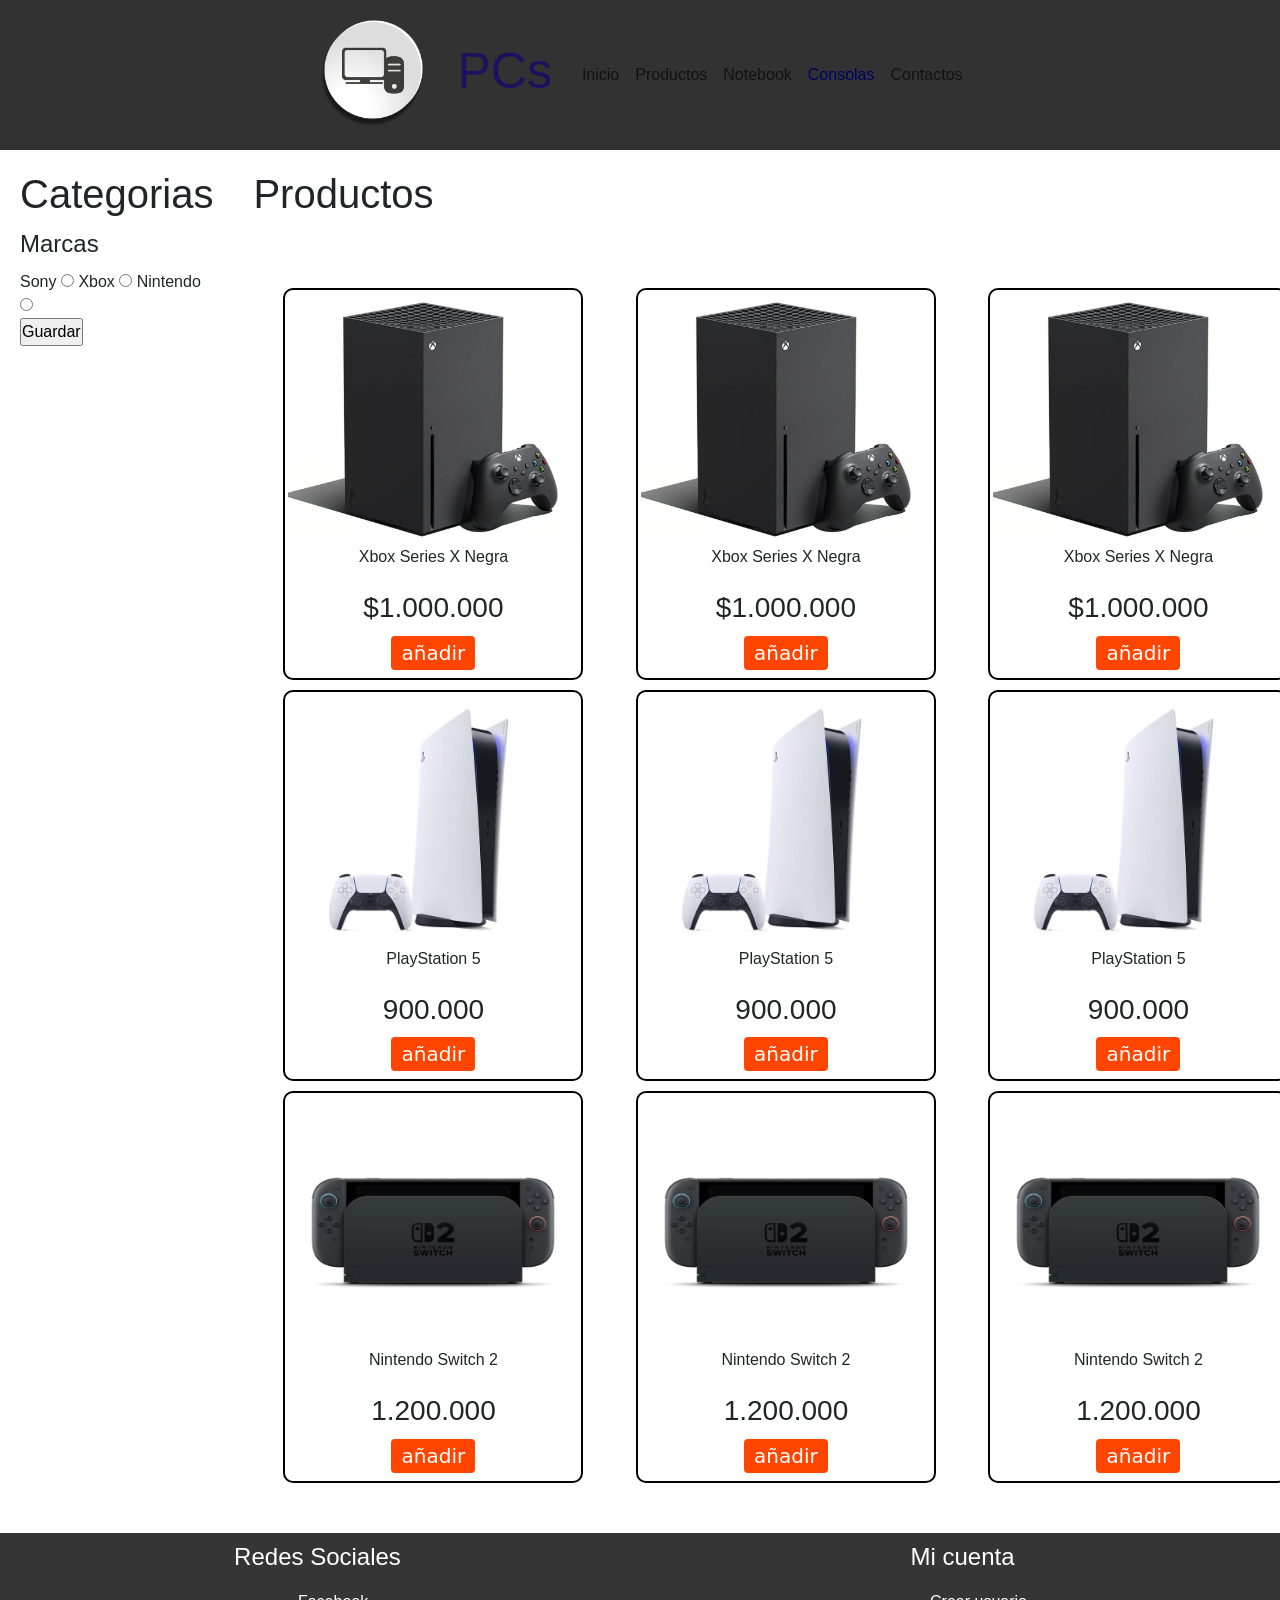
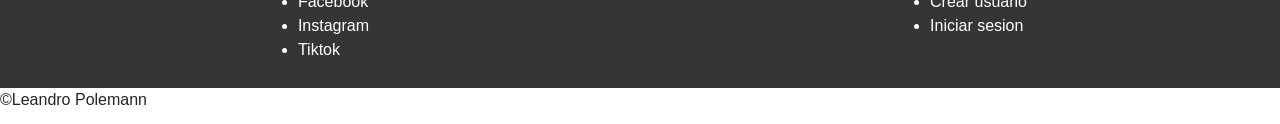
==== pages/consolas.html @ 3a70d455 "2da version" ====
<!DOCTYPE html>
<html lang="en">
<head>
    <meta charset="UTF-8">
    <meta name="viewport" content="width=device-width, initial-scale=1.0">
    <title>Consolas</title>
        <link href="https://cdn.jsdelivr.net/npm/bootstrap@5.3.8/dist/css/bootstrap.min.css" rel="stylesheet"
        integrity="sha384-sRIl4kxILFvY47J16cr9ZwB07vP4J8+LH7qKQnuqkuIAvNWLzeN8tE5YBujZqJLB" crossorigin="anonymous">
    <link rel="stylesheet" href="../css/style.css">
</head>
<body>
    
    <header>
        <img src="../img/logo.webp" alt="">

        <h1>PCs</h1>

        <nav class="navbar navbar-expand-lg">
            <div class="container-fluid">

                <button class="navbar-toggler" type="button" data-bs-toggle="collapse"
                    data-bs-target="#navbarNavAltMarkup" aria-controls="navbarNavAltMarkup" aria-expanded="false"
                    aria-label="Toggle navigation">
                    <span class="navbar-toggler-icon"></span>
                </button>
                <div class="collapse navbar-collapse" id="navbarNavAltMarkup">
                    <div class="navbar-nav">
                        <a class="nav-link" href="../index.html">Inicio</a>
                        <a class="nav-link" href="productos.html">Productos</a>
                        <a class="nav-link" href="notebook.html">Notebook</a>
                        <a class="nav-link activo" href="#">Consolas</a>
                        <a class="nav-link" href="contactos.html">Contactos</a>
                    </div>
                </div>
            </div>
        </nav>
    </header>


    <main class="flex-mio">

        <aside>
            <h2>Categorias</h2>
            <form>
                <fieldset>
                    <legend>Marcas</legend>

                    <label for="Sony">Sony</label>
                    <input type="radio" id="Sony" name="choose2">

                    <label for="Xbox">Xbox</label>
                    <input type="radio" id="Xbox" name="choose2">

                    <label for="Nin">Nintendo</label>
                    <input type="radio" id="Nin" name="choose2">
                </fieldset>

                <input type="submit" value="Guardar">
            </form>
        </aside>

        <section>
            <h2>Productos</h2>

            <div class="productos">
                <div>
                    <img src="../img/xbox.jpg" alt="">
                    <p>Xbox Series X Negra</p>
                    <h3>$1.000.000</h3>
                    <button>añadir</button>
                </div>
                <div>
                    <img src="../img/xbox.jpg" alt="">
                    <p>Xbox Series X Negra</p>
                    <h3>$1.000.000</h3>
                    <button>añadir</button>
                </div>
                <div>
                    <img src="../img/xbox.jpg" alt="">
                    <p>Xbox Series X Negra</p>
                    <h3>$1.000.000</h3>
                    <button>añadir</button>
                </div>
                <div>
                    <img src="../img/xbox.jpg" alt="">
                    <p>Xbox Series X Negra</p>
                    <h3>$1.000.000</h3>
                    <button>añadir</button>
                </div>
                <div>
                    <img src="../img/ps5.jpg" alt="">
                    <p>PlayStation 5</p>
                    <h3>900.000</h3>
                    <button>añadir</button>
                </div>
                <div>
                    <img src="../img/ps5.jpg" alt="">
                    <p>PlayStation 5</p>
                    <h3>900.000</h3>
                    <button>añadir</button>
                </div>
                <div>
                    <img src="../img/ps5.jpg" alt="">
                    <p>PlayStation 5</p>
                    <h3>900.000</h3>
                    <button>añadir</button>
                </div>
                <div>
                    <img src="../img/ps5.jpg" alt="">
                    <p>PlayStation 5</p>
                    <h3>900.000</h3>
                    <button>añadir</button>
                </div>
                <div>
                    <img src="../img/nin2.jpg" alt="">
                    <p>Nintendo Switch 2</p>
                    <h3>1.200.000</h3>
                    <button>añadir</button>
                </div>
                <div>
                    <img src="../img/nin2.jpg" alt="">
                    <p>Nintendo Switch 2</p>
                    <h3>1.200.000</h3>
                    <button>añadir</button>
                </div>
                <div>
                    <img src="../img/nin2.jpg" alt="">
                    <p>Nintendo Switch 2</p>
                    <h3>1.200.000</h3>
                    <button>añadir</button>
                </div>
                <div>
                    <img src="../img/nin2.jpg" alt="">
                    <p>Nintendo Switch 2</p>
                    <h3>1.200.000</h3>
                    <button>añadir</button>
                </div>

            </div>

        </section>
    </main>


    <footer>
        <div>
            <div>
                <h4>Redes Sociales</h4>

                <ul>
                    <li>Facebook</li>
                    <li>Instagram</li>
                    <li>Tiktok</li>
                </ul>
            </div>

            <div>
                <h4>Mi cuenta</h4>

                <ul>
                    <li>Crear usuario</li>
                    <li>Iniciar sesion</li>
                </ul>
            </div>
        </div>

        <p>Leandro Polemann</p>

    </footer>

    <script src="https://cdn.jsdelivr.net/npm/bootstrap@5.3.8/dist/js/bootstrap.bundle.min.js"
        integrity="sha384-FKyoEForCGlyvwx9Hj09JcYn3nv7wiPVlz7YYwJrWVcXK/BmnVDxM+D2scQbITxI"
        crossorigin="anonymous"></script>

</body>
<!-- si ven alguna similitud entre productos, notebook y consolas es pq hay q reciclar profe, es bueno para el planeta -->
</html>
---- css/style.css ----
* {
    margin: 0;
    padding: 0;
    box-sizing: border-box;
    font-family: Arial, Helvetica, sans-serif;
}

img {
    width: 290px;
}

h2 {
    font-size: 40px;
}

/*--------------------------------------------------------------------Header--------------------------------------------------------------------*/

header {
    display: flex;
    background-color: rgb(50, 50, 50);
    justify-content: center;
    align-items: center;
    gap: 10px;
}

nav ul li {
    list-style: none;
}

nav ul li a {
    color: rgb(0, 0, 0);
}

h1 {
    color: rgb(29, 16, 95);
    font-size: 50px;
}

.activo {
    color: rgb(2, 2, 102);
}

header img {
    width: 150px;
}

/*--------------------------------------------------------------------Main--------------------------------------------------------------------*/

main {
    display: flex;
    flex-direction: column;
    align-items: center;
}

.flex-mio {
    flex-direction: row;
    align-items: start;
}

aside {
    display: flex;
    flex-direction: column;
    margin: 20px;
}

.productos {
    display: grid;
    grid-template-columns: repeat(4, 1fr);
    padding: 50px;
    gap: 10px;
    width: 1500px;
}

section h2 {
    margin: 20px;
}

.productos div {
    display: flex;
    flex-direction: column;
    justify-content: center;
    align-items: center;
    width: 300px;
    padding: 5px;
    border: 2px solid black;
    border-radius: 10px;
}

.productos div p {
    height: 30px;
}

.productos div button {
    border: 3px solid rgb(255, 255, 255);
    border-radius: 7px;
    background-color: orangered;
    width: 90px;
    height: 40px;
    font-family: system-ui, -apple-system, BlinkMacSystemFont, 'Segoe UI', Roboto, Oxygen, Ubuntu, Cantarell, 'Open Sans', 'Helvetica Neue', sans-serif;
    font-size: 20px;
    color: white;
}

.productos div button:active {
    background-color: rgb(65, 28, 15);
    color: rgb(107, 107, 107)
}

.productos div img {
    height: 250px;
}

.carousel-indicators {
    background-color: rgb(255, 0, 0);
    width: 1200px;
}

.carousel {
    width: 1200px;
}

.section1,
.section3 {
    margin: 100px;
}

.section3 h2::before {
    content: 'Explora nuestras ';
    font-size: 30px;
    color: gray;
}

.section2 {
    display: grid;
    grid-template-columns: 1fr 1fr;
    gap: 10px;
}

.section2 div div {
    padding: 5px;
}

.ej {
    display: grid;
    grid-template-rows: 1fr 1fr;
    grid-template-columns: repeat(4, 1fr);

}

.ej1 {
    width: 200px;
    height: 200px;
    border: 3px solid red;
    margin: 10px;
    border-radius: 10px;
    background-color: black;
}

.ej1 img {
    height: 90%;
    width: 100%;
    border-radius: 3px;
}

.ej1 figcaption {
    color: rgb(255, 255, 255);
    width: 100%;
    height: 10%;
    text-align: center;
    font-size: 15px;
}

.ej2 {
    grid-row: span 2;
    grid-column: span 2;
    width: 420px;
    height: 420px;
}

.ej2 img {
    height: 95%;
}

.ej2 figcaption {
    height: 5%;
}

.datos {
    margin: 100px;
}

.datos form {
    display: grid;
    margin: 50px;
    gap: 20px;
}

/*--------------------------------------------------------------------Footer--------------------------------------------------------------------*/

footer div {
    color: white;
    background-color: rgb(53, 53, 53);
}

footer p::before {
    content: '©';
}

footer p {
    height: 20px;
}

footer div {
    display: grid;
    grid-template-columns: 1fr 1fr;
    gap: 10px;
}

footer div div {
    display: flex;
    flex-direction: column;
    align-items: center;
    margin: 10px;
}

footer {
    margin: 0;
}

/*--------------------------------------------------------------------Mediaquerie--------------------------------------------------------------------*/

@media (max-width: 520px) {
    header {
        flex-direction: column;
    }

    .flex-mio {
        flex-direction: column;
    }

    .productos {
        grid-template-columns: 1fr;
    }

    .carousel {
        width: 450px;
    }

    .section2 div div div img {
        width: 180px;
    }

    .ej {
        grid-template-rows: repeat(4, 1fr);
        grid-template-columns: 1fr 1fr;

    }

}
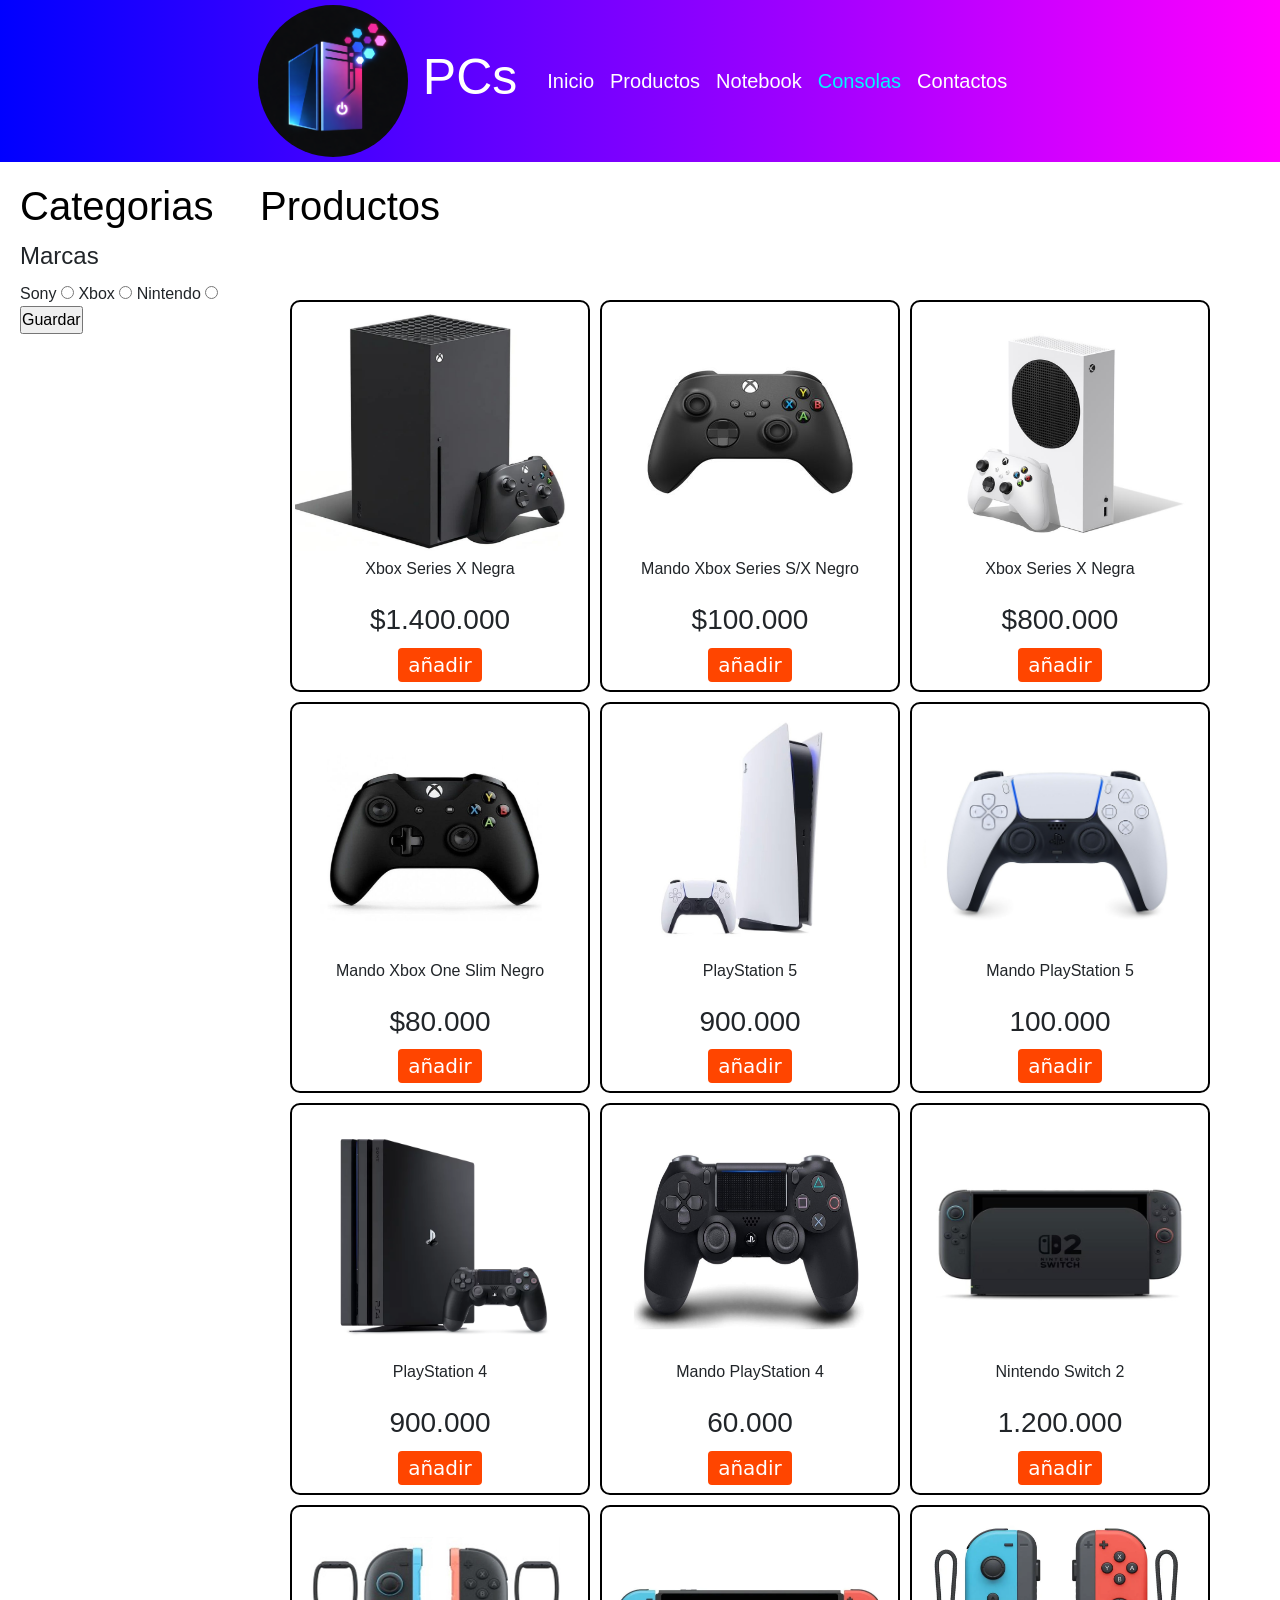
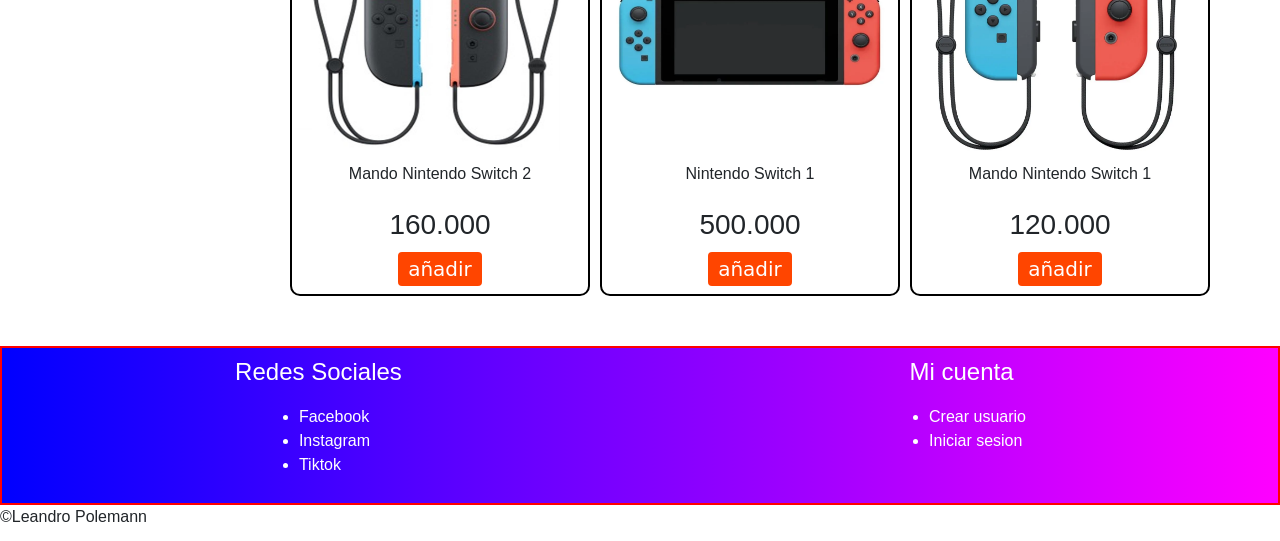
==== commit 08cbb285: "3ra version" ====
--- a/pages/consolas.html
+++ b/pages/consolas.html
@@ -11,7 +11,7 @@
 <body>
     
     <header>
-        <img src="../img/logo.webp" alt="">
+        <img src="../img/logo.png" alt="">
 
         <h1>PCs</h1>
 
@@ -66,25 +66,25 @@
                 <div>
                     <img src="../img/xbox.jpg" alt="">
                     <p>Xbox Series X Negra</p>
-                    <h3>$1.000.000</h3>
+                    <h3>$1.400.000</h3>
                     <button>añadir</button>
                 </div>
                 <div>
-                    <img src="../img/xbox.jpg" alt="">
-                    <p>Xbox Series X Negra</p>
-                    <h3>$1.000.000</h3>
+                    <img src="../img/mxbox1.jpg" alt="">
+                    <p>Mando Xbox Series S/X Negro</p>
+                    <h3>$100.000</h3>
                     <button>añadir</button>
                 </div>
                 <div>
-                    <img src="../img/xbox.jpg" alt="">
+                    <img src="../img/xboxs.jpg" alt="">
                     <p>Xbox Series X Negra</p>
-                    <h3>$1.000.000</h3>
+                    <h3>$800.000</h3>
                     <button>añadir</button>
                 </div>
                 <div>
-                    <img src="../img/xbox.jpg" alt="">
-                    <p>Xbox Series X Negra</p>
-                    <h3>$1.000.000</h3>
+                    <img src="../img/mxbox2.jpg" alt="">
+                    <p>Mando Xbox One Slim Negro</p>
+                    <h3>$80.000</h3>
                     <button>añadir</button>
                 </div>
                 <div>
@@ -94,21 +94,21 @@
                     <button>añadir</button>
                 </div>
                 <div>
-                    <img src="../img/ps5.jpg" alt="">
-                    <p>PlayStation 5</p>
+                    <img src="../img/mps5.jpg" alt="">
+                    <p>Mando PlayStation 5</p>
+                    <h3>100.000</h3>
+                    <button>añadir</button>
+                </div>
+                <div>
+                    <img src="../img/ps4.png" alt="">
+                    <p>PlayStation 4</p>
                     <h3>900.000</h3>
                     <button>añadir</button>
                 </div>
                 <div>
-                    <img src="../img/ps5.jpg" alt="">
-                    <p>PlayStation 5</p>
-                    <h3>900.000</h3>
-                    <button>añadir</button>
-                </div>
-                <div>
-                    <img src="../img/ps5.jpg" alt="">
-                    <p>PlayStation 5</p>
-                    <h3>900.000</h3>
+                    <img src="../img/mps4.jpg" alt="">
+                    <p>Mando PlayStation 4</p>
+                    <h3>60.000</h3>
                     <button>añadir</button>
                 </div>
                 <div>
@@ -118,21 +118,21 @@
                     <button>añadir</button>
                 </div>
                 <div>
-                    <img src="../img/nin2.jpg" alt="">
-                    <p>Nintendo Switch 2</p>
-                    <h3>1.200.000</h3>
+                    <img src="../img/mnin2.jpg" alt="">
+                    <p>Mando Nintendo Switch 2</p>
+                    <h3>160.000</h3>
                     <button>añadir</button>
                 </div>
                 <div>
-                    <img src="../img/nin2.jpg" alt="">
-                    <p>Nintendo Switch 2</p>
-                    <h3>1.200.000</h3>
+                    <img src="../img/nin1.webp" alt="">
+                    <p>Nintendo Switch 1</p>
+                    <h3>500.000</h3>
                     <button>añadir</button>
                 </div>
                 <div>
-                    <img src="../img/nin2.jpg" alt="">
-                    <p>Nintendo Switch 2</p>
-                    <h3>1.200.000</h3>
+                    <img src="../img/mnin1.png" alt="">
+                    <p>Mando Nintendo Switch 1</p>
+                    <h3>120.000</h3>
                     <button>añadir</button>
                 </div>
 
--- a/css/style.css
+++ b/css/style.css
@@ -1,259 +1,269 @@
+@charset "UTF-8";
 * {
-    margin: 0;
-    padding: 0;
-    box-sizing: border-box;
-    font-family: Arial, Helvetica, sans-serif;
+  margin: 0;
+  padding: 0;
+  box-sizing: border-box;
+  font-family: Arial, Helvetica, sans-serif;
 }
 
 img {
-    width: 290px;
+  width: 290px;
+}
+
+h1 {
+  color: rgb(255, 255, 255);
+  font-size: 50px;
 }
 
 h2 {
-    font-size: 40px;
-}
-
-/*--------------------------------------------------------------------Header--------------------------------------------------------------------*/
+  color: rgb(0, 0, 0);
+  font-size: 40px;
+}
 
 header {
-    display: flex;
-    background-color: rgb(50, 50, 50);
-    justify-content: center;
-    align-items: center;
-    gap: 10px;
-}
-
-nav ul li {
-    list-style: none;
-}
-
-nav ul li a {
-    color: rgb(0, 0, 0);
-}
-
-h1 {
-    color: rgb(29, 16, 95);
-    font-size: 50px;
+  display: flex;
+  align-items: center;
+  justify-content: center;
+  gap: 10px;
+  background: linear-gradient(90deg, rgb(0, 0, 255) 0%, rgb(255, 0, 255) 50%, rgb(0, 0, 255) 100%);
+  transition: 0.5s;
+  background-size: 200% auto;
+  outline: none;
+  border: none;
+}
+header img {
+  width: 150px;
+  border-radius: 100%;
+  margin: 5px;
+}
+
+header:hover {
+  background-position: right center;
+  color: #fff;
+  text-decoration: none;
+}
+
+.nav-link {
+  color: white;
+  font-size: 20px;
 }
 
 .activo {
-    color: rgb(2, 2, 102);
-}
-
-header img {
-    width: 150px;
-}
-
-/*--------------------------------------------------------------------Main--------------------------------------------------------------------*/
+  color: rgb(0, 247, 255);
+}
 
 main {
-    display: flex;
-    flex-direction: column;
-    align-items: center;
+  display: flex;
+  display: flex;
+  flex-direction: column;
+  align-items: center;
+  background-color: rgb(255, 255, 255);
 }
 
 .flex-mio {
-    flex-direction: row;
-    align-items: start;
-}
-
-aside {
-    display: flex;
-    flex-direction: column;
-    margin: 20px;
-}
-
-.productos {
-    display: grid;
-    grid-template-columns: repeat(4, 1fr);
-    padding: 50px;
-    gap: 10px;
-    width: 1500px;
-}
-
-section h2 {
-    margin: 20px;
-}
-
-.productos div {
-    display: flex;
-    flex-direction: column;
-    justify-content: center;
-    align-items: center;
-    width: 300px;
-    padding: 5px;
-    border: 2px solid black;
-    border-radius: 10px;
-}
-
-.productos div p {
-    height: 30px;
-}
-
-.productos div button {
-    border: 3px solid rgb(255, 255, 255);
-    border-radius: 7px;
-    background-color: orangered;
-    width: 90px;
-    height: 40px;
-    font-family: system-ui, -apple-system, BlinkMacSystemFont, 'Segoe UI', Roboto, Oxygen, Ubuntu, Cantarell, 'Open Sans', 'Helvetica Neue', sans-serif;
-    font-size: 20px;
-    color: white;
-}
-
-.productos div button:active {
-    background-color: rgb(65, 28, 15);
-    color: rgb(107, 107, 107)
-}
-
-.productos div img {
-    height: 250px;
+  display: flex;
+  flex-direction: row;
+  align-items: start;
+  background-color: rgb(255, 255, 255);
 }
 
 .carousel-indicators {
-    background-color: rgb(255, 0, 0);
-    width: 1200px;
+  background-color: rgb(255, 0, 0);
+  width: 1200px;
 }
 
 .carousel {
-    width: 1200px;
+  width: 1200px;
 }
 
 .section1,
 .section3 {
-    margin: 100px;
+  margin: 100px;
 }
 
 .section3 h2::before {
-    content: 'Explora nuestras ';
-    font-size: 30px;
-    color: gray;
+  content: "Explora nuestras ";
+  font-size: 30px;
+  color: gray;
 }
 
 .section2 {
-    display: grid;
+  display: grid;
+  grid-template-columns: 1fr 1fr;
+  gap: 10px;
+}
+
+.section2 div div {
+  padding: 5px;
+}
+
+.ej {
+  display: grid;
+  grid-template-rows: 1fr 1fr;
+  grid-template-columns: repeat(4, 1fr);
+}
+
+.ej1 {
+  width: 200px;
+  height: 200px;
+  border: 3px solid red;
+  margin: 10px;
+  border-radius: 10px;
+  background-color: black;
+}
+
+.ej1 img {
+  height: 90%;
+  width: 100%;
+  border-radius: 3px;
+}
+
+.ej1 figcaption {
+  color: rgb(255, 255, 255);
+  width: 100%;
+  height: 10%;
+  text-align: center;
+  font-size: 15px;
+}
+
+.ej2 {
+  grid-row: span 2;
+  grid-column: span 2;
+  width: 420px;
+  height: 420px;
+}
+.ej2 img {
+  height: 95%;
+}
+.ej2 figcaption {
+  height: 5%;
+}
+
+aside {
+  display: flex;
+  flex-direction: column;
+  margin: 20px;
+  width: 200px;
+}
+
+.productos {
+  display: grid;
+  grid-template-columns: repeat(4, 1fr);
+  padding: 50px;
+  gap: 10px;
+}
+
+section h2 {
+  margin: 20px;
+}
+
+.productos div {
+  display: flex;
+  flex-direction: column;
+  justify-content: center;
+  align-items: center;
+  width: 300px;
+  padding: 5px;
+  border: 2px solid black;
+  border-radius: 10px;
+}
+.productos div p {
+  height: 30px;
+}
+.productos div button {
+  border: 3px solid rgb(255, 255, 255);
+  border-radius: 7px;
+  background-color: orangered;
+  width: 90px;
+  height: 40px;
+  font-family: system-ui, -apple-system, BlinkMacSystemFont, "Segoe UI", Roboto, Oxygen, Ubuntu, Cantarell, "Open Sans", "Helvetica Neue", sans-serif;
+  font-size: 20px;
+  color: white;
+  transition: transform 0.4s, background-color 0.4;
+}
+.productos div button:hover {
+  transform: translateY(-5px);
+  background-color: rgb(141, 39, 2);
+}
+.productos div button:active {
+  background-color: rgb(65, 28, 15);
+  color: rgb(107, 107, 107);
+}
+.productos div img {
+  height: 250px;
+}
+
+.datos {
+  margin: 100px;
+}
+.datos form {
+  display: grid;
+  margin: 50px;
+  gap: 20px;
+}
+
+footer {
+  background: linear-gradient(90deg, rgb(0, 0, 255) 0%, rgb(255, 0, 255) 50%, rgb(0, 0, 255) 100%);
+  transition: 0.5s;
+  background-size: 200% auto;
+  outline: none;
+  border: none;
+}
+footer p::before {
+  content: "©";
+}
+footer p {
+  height: 20px;
+  background-color: white;
+}
+footer div {
+  display: grid;
+  grid-template-columns: 1fr 1fr;
+  gap: 10px;
+  color: white;
+  border: 2px solid red;
+}
+footer div div {
+  display: flex;
+  flex-direction: column;
+  align-items: center;
+  margin: 10px;
+  border: none;
+}
+
+footer:hover {
+  background-position: right center;
+  text-decoration: none;
+}
+
+@media (max-width: 1550px) {
+  .productos {
+    grid-template-columns: repeat(3, 1fr);
+  }
+}
+@media (max-width: 520px) {
+  header {
+    flex-direction: column;
+  }
+  .flex-mio {
+    flex-direction: column;
+  }
+  .productos {
+    grid-template-columns: 1fr;
+  }
+  .carousel {
+    width: 450px;
+  }
+  .section2 div div div img {
+    width: 180px;
+  }
+  .ej {
+    grid-template-rows: repeat(4, 1fr);
     grid-template-columns: 1fr 1fr;
-    gap: 10px;
-}
-
-.section2 div div {
-    padding: 5px;
-}
-
-.ej {
-    display: grid;
-    grid-template-rows: 1fr 1fr;
-    grid-template-columns: repeat(4, 1fr);
-
-}
-
-.ej1 {
-    width: 200px;
-    height: 200px;
-    border: 3px solid red;
-    margin: 10px;
-    border-radius: 10px;
-    background-color: black;
-}
-
-.ej1 img {
-    height: 90%;
-    width: 100%;
-    border-radius: 3px;
-}
-
-.ej1 figcaption {
-    color: rgb(255, 255, 255);
-    width: 100%;
-    height: 10%;
-    text-align: center;
-    font-size: 15px;
-}
-
-.ej2 {
-    grid-row: span 2;
-    grid-column: span 2;
-    width: 420px;
-    height: 420px;
-}
-
-.ej2 img {
-    height: 95%;
-}
-
-.ej2 figcaption {
-    height: 5%;
-}
-
-.datos {
-    margin: 100px;
-}
-
-.datos form {
-    display: grid;
-    margin: 50px;
-    gap: 20px;
-}
-
-/*--------------------------------------------------------------------Footer--------------------------------------------------------------------*/
-
-footer div {
-    color: white;
-    background-color: rgb(53, 53, 53);
-}
-
-footer p::before {
-    content: '©';
-}
-
-footer p {
-    height: 20px;
-}
-
-footer div {
-    display: grid;
-    grid-template-columns: 1fr 1fr;
-    gap: 10px;
-}
-
-footer div div {
-    display: flex;
-    flex-direction: column;
-    align-items: center;
-    margin: 10px;
-}
-
-footer {
-    margin: 0;
-}
-
-/*--------------------------------------------------------------------Mediaquerie--------------------------------------------------------------------*/
-
-@media (max-width: 520px) {
-    header {
-        flex-direction: column;
-    }
-
-    .flex-mio {
-        flex-direction: column;
-    }
-
-    .productos {
-        grid-template-columns: 1fr;
-    }
-
-    .carousel {
-        width: 450px;
-    }
-
-    .section2 div div div img {
-        width: 180px;
-    }
-
-    .ej {
-        grid-template-rows: repeat(4, 1fr);
-        grid-template-columns: 1fr 1fr;
-
-    }
-
-}+  }
+  aside {
+    width: 90%;
+  }
+}
+
+/*# sourceMappingURL=style.css.map */
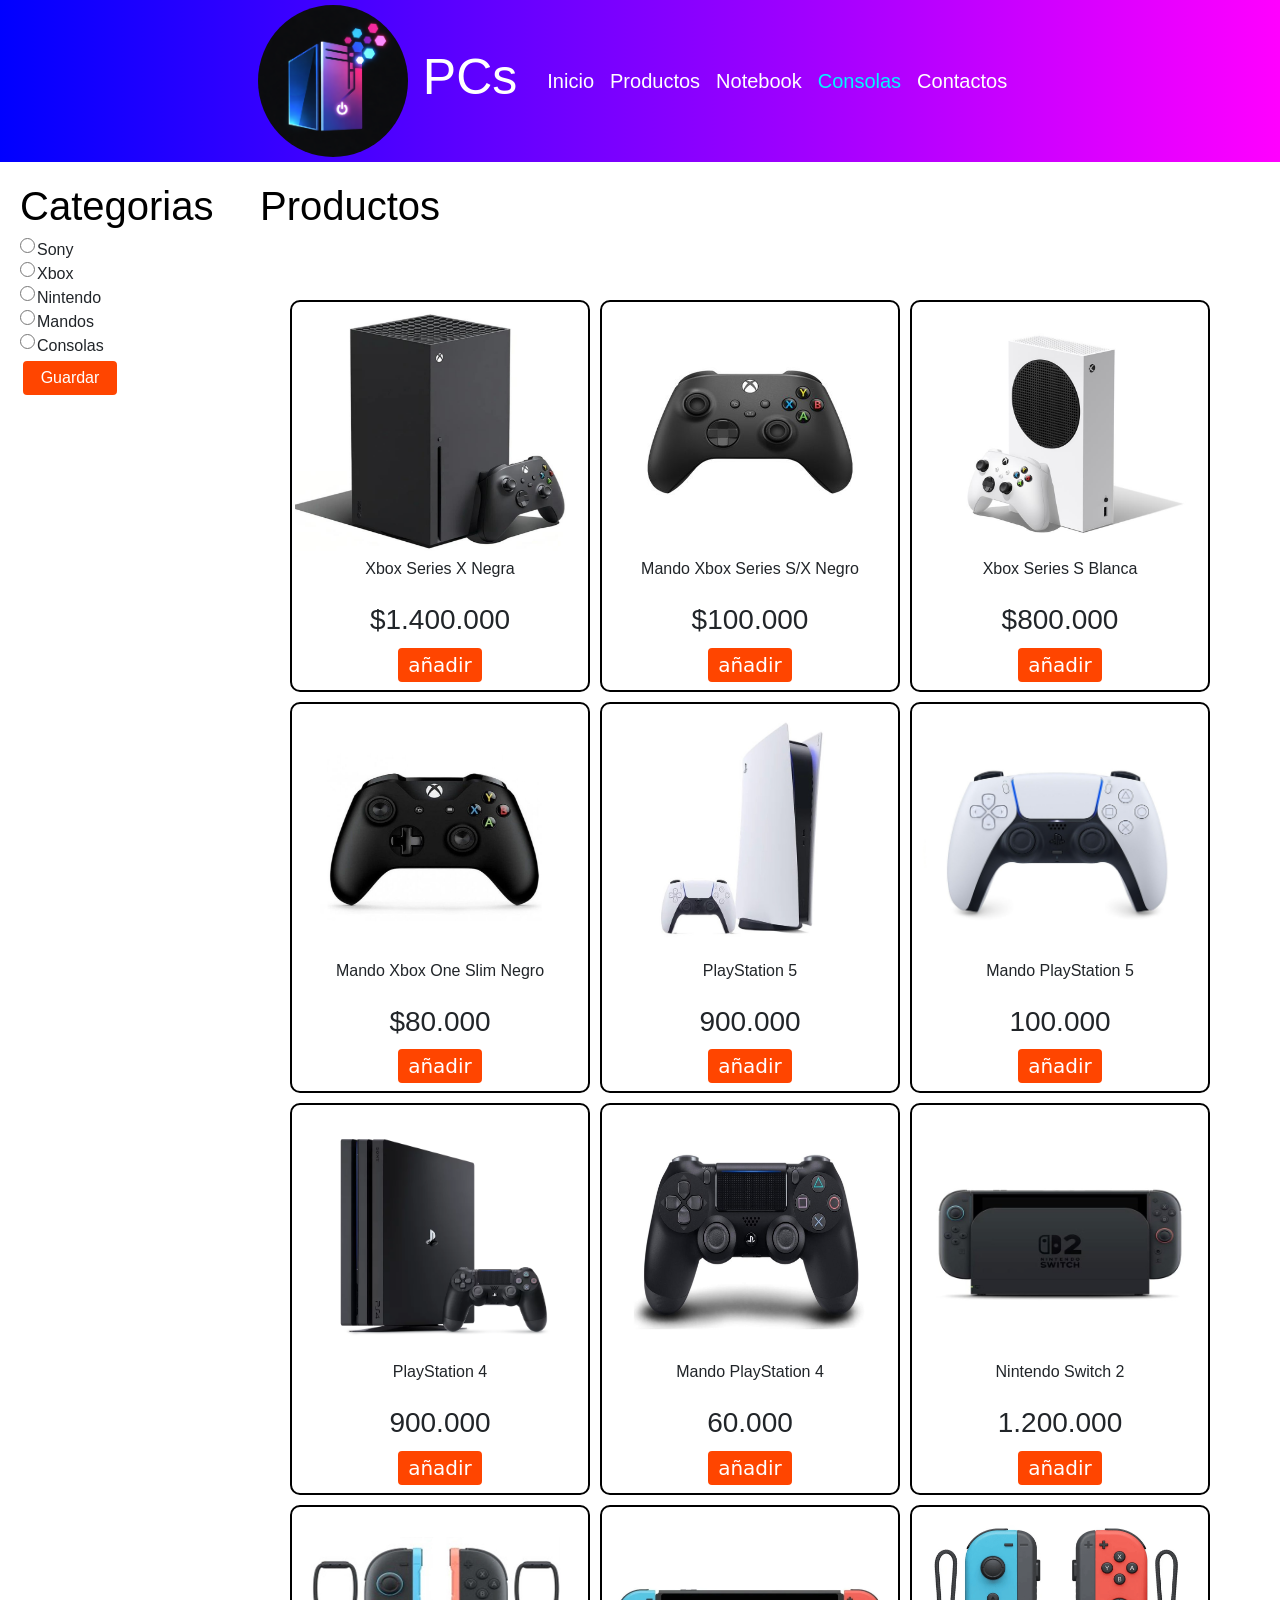
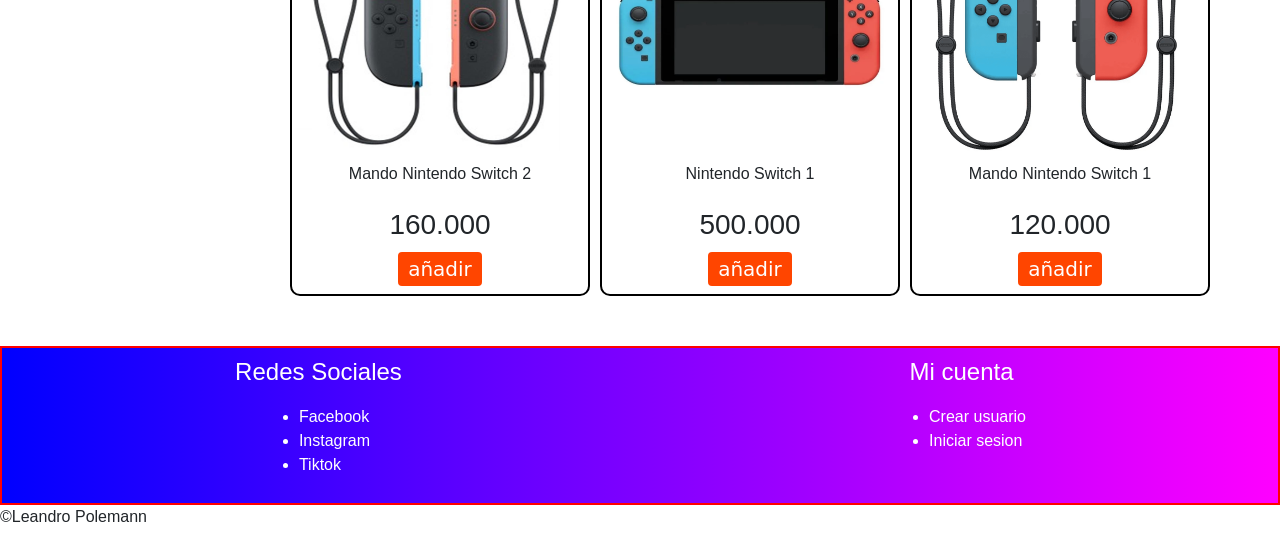
==== commit 291d888e: "4ta version" ====
--- a/pages/consolas.html
+++ b/pages/consolas.html
@@ -1,17 +1,24 @@
 <!DOCTYPE html>
 <html lang="en">
+
 <head>
     <meta charset="UTF-8">
     <meta name="viewport" content="width=device-width, initial-scale=1.0">
-    <title>Consolas</title>
-        <link href="https://cdn.jsdelivr.net/npm/bootstrap@5.3.8/dist/css/bootstrap.min.css" rel="stylesheet"
+
+    <meta name="description" content="Mira nuestras consolas y elegi la que quieras">
+    <meta name="author" content="Leandro Polemann">
+    <meta name="robots" content="noindex, nofollow">
+
+    <title> Venta Pcs ~ Mira Nuestra Listas de Consolas</title>
+    <link href="https://cdn.jsdelivr.net/npm/bootstrap@5.3.8/dist/css/bootstrap.min.css" rel="stylesheet"
         integrity="sha384-sRIl4kxILFvY47J16cr9ZwB07vP4J8+LH7qKQnuqkuIAvNWLzeN8tE5YBujZqJLB" crossorigin="anonymous">
     <link rel="stylesheet" href="../css/style.css">
 </head>
+
 <body>
-    
+
     <header>
-        <img src="../img/logo.png" alt="">
+        <img src="../img/logo.png" alt="Logo">
 
         <h1>PCs</h1>
 
@@ -43,16 +50,20 @@
             <h2>Categorias</h2>
             <form>
                 <fieldset>
-                    <legend>Marcas</legend>
+                    <input type="radio" id="Sony">
+                    <label for="Sony">Sony</label>
 
-                    <label for="Sony">Sony</label>
-                    <input type="radio" id="Sony" name="choose2">
+                    <input type="radio" id="Xbox">
+                    <label for="Xbox">Xbox</label>
 
-                    <label for="Xbox">Xbox</label>
-                    <input type="radio" id="Xbox" name="choose2">
+                    <input type="radio" id="Nin">
+                    <label for="Nin">Nintendo</label>
 
-                    <label for="Nin">Nintendo</label>
-                    <input type="radio" id="Nin" name="choose2">
+                    <input type="radio" id="Mando">
+                    <label for="Mando">Mandos</label>
+
+                    <input type="radio" id="Consola">
+                    <label for="Consola">Consolas</label>
                 </fieldset>
 
                 <input type="submit" value="Guardar">
@@ -64,73 +75,73 @@
 
             <div class="productos">
                 <div>
-                    <img src="../img/xbox.jpg" alt="">
+                    <img src="../img/xbox.jpg" alt="Xbox Serias X">
                     <p>Xbox Series X Negra</p>
                     <h3>$1.400.000</h3>
                     <button>añadir</button>
                 </div>
                 <div>
-                    <img src="../img/mxbox1.jpg" alt="">
+                    <img src="../img/mxbox1.jpg" alt="Mando Xbox Series X/S">
                     <p>Mando Xbox Series S/X Negro</p>
                     <h3>$100.000</h3>
                     <button>añadir</button>
                 </div>
                 <div>
-                    <img src="../img/xboxs.jpg" alt="">
-                    <p>Xbox Series X Negra</p>
+                    <img src="../img/xboxs.jpg" alt="Xbox Series S">
+                    <p>Xbox Series S Blanca</p>
                     <h3>$800.000</h3>
                     <button>añadir</button>
                 </div>
                 <div>
-                    <img src="../img/mxbox2.jpg" alt="">
+                    <img src="../img/mxbox2.jpg" alt="Mando Xbox One Slim">
                     <p>Mando Xbox One Slim Negro</p>
                     <h3>$80.000</h3>
                     <button>añadir</button>
                 </div>
                 <div>
-                    <img src="../img/ps5.jpg" alt="">
+                    <img src="../img/ps5.jpg" alt="PlayStation 5">
                     <p>PlayStation 5</p>
                     <h3>900.000</h3>
                     <button>añadir</button>
                 </div>
                 <div>
-                    <img src="../img/mps5.jpg" alt="">
+                    <img src="../img/mps5.jpg" alt="Mando ps5">
                     <p>Mando PlayStation 5</p>
                     <h3>100.000</h3>
                     <button>añadir</button>
                 </div>
                 <div>
-                    <img src="../img/ps4.png" alt="">
+                    <img src="../img/ps4.png" alt="PlayStation 4">
                     <p>PlayStation 4</p>
                     <h3>900.000</h3>
                     <button>añadir</button>
                 </div>
                 <div>
-                    <img src="../img/mps4.jpg" alt="">
+                    <img src="../img/mps4.jpg" alt="Mando ps4">
                     <p>Mando PlayStation 4</p>
                     <h3>60.000</h3>
                     <button>añadir</button>
                 </div>
                 <div>
-                    <img src="../img/nin2.jpg" alt="">
+                    <img src="../img/nin2.jpg" alt="Nintendo Switch 2">
                     <p>Nintendo Switch 2</p>
                     <h3>1.200.000</h3>
                     <button>añadir</button>
                 </div>
                 <div>
-                    <img src="../img/mnin2.jpg" alt="">
+                    <img src="../img/mnin2.jpg" alt="Mando Nintendo Switch 2">
                     <p>Mando Nintendo Switch 2</p>
                     <h3>160.000</h3>
                     <button>añadir</button>
                 </div>
                 <div>
-                    <img src="../img/nin1.webp" alt="">
+                    <img src="../img/nin1.webp" alt="Nintendo Switch">
                     <p>Nintendo Switch 1</p>
                     <h3>500.000</h3>
                     <button>añadir</button>
                 </div>
                 <div>
-                    <img src="../img/mnin1.png" alt="">
+                    <img src="../img/mnin1.png" alt="Mando Nintendo Switch">
                     <p>Mando Nintendo Switch 1</p>
                     <h3>120.000</h3>
                     <button>añadir</button>
@@ -173,5 +184,5 @@
         crossorigin="anonymous"></script>
 
 </body>
-<!-- si ven alguna similitud entre productos, notebook y consolas es pq hay q reciclar profe, es bueno para el planeta -->
+
 </html>
--- a/css/style.css
+++ b/css/style.css
@@ -1,4 +1,5 @@
 @charset "UTF-8";
+
 * {
   margin: 0;
   padding: 0;
@@ -31,6 +32,7 @@
   outline: none;
   border: none;
 }
+
 header img {
   width: 150px;
   border-radius: 100%;
@@ -53,7 +55,6 @@
 }
 
 main {
-  display: flex;
   display: flex;
   flex-direction: column;
   align-items: center;
@@ -132,9 +133,11 @@
   width: 420px;
   height: 420px;
 }
+
 .ej2 img {
   height: 95%;
 }
+
 .ej2 figcaption {
   height: 5%;
 }
@@ -146,15 +149,31 @@
   width: 200px;
 }
 
+aside form fieldset {
+  display: grid;
+  grid-template-columns: 17px 100px;
+  grid-template-rows: 1fr 1fr;
+}
+
+aside form fieldset input {
+  width: 15px;
+  height: 15px;
+}
+
+aside form input {
+  border: 3px solid rgb(255, 255, 255);
+  border-radius: 7px;
+  background-color: orangered;
+  color: white;
+  width: 100px;
+  height: 40px;
+}
+
 .productos {
   display: grid;
   grid-template-columns: repeat(4, 1fr);
   padding: 50px;
   gap: 10px;
-}
-
-section h2 {
-  margin: 20px;
 }
 
 .productos div {
@@ -167,9 +186,11 @@
   border: 2px solid black;
   border-radius: 10px;
 }
+
 .productos div p {
   height: 30px;
 }
+
 .productos div button {
   border: 3px solid rgb(255, 255, 255);
   border-radius: 7px;
@@ -181,25 +202,63 @@
   color: white;
   transition: transform 0.4s, background-color 0.4;
 }
+
 .productos div button:hover {
   transform: translateY(-5px);
   background-color: rgb(141, 39, 2);
 }
+
 .productos div button:active {
   background-color: rgb(65, 28, 15);
   color: rgb(107, 107, 107);
 }
+
 .productos div img {
   height: 250px;
 }
 
+section h2 {
+  margin: 20px;
+}
+
 .datos {
   margin: 100px;
 }
+
 .datos form {
-  display: grid;
   margin: 50px;
   gap: 20px;
+}
+
+.datos form fieldset {
+  display: grid;
+  grid-template-columns: repeat(2, 1fr);
+  grid-template-rows: repeat(6, 1fr);
+  gap: 20px;
+}
+
+.datos form fieldset legend {
+  grid-column: span 2;
+  display: block;
+  text-align: center;
+}
+
+.datos form fieldset label {
+  display: block;
+  text-align: center;
+}
+
+.datos form fieldset input {
+  border: 3px solid rgb(0, 0, 0);
+  border-radius: 7px;
+}
+
+.datos form fieldset .enviar {
+  grid-column: span 2;
+  border: 3px solid rgb(255, 255, 255);
+  border-radius: 7px;
+  background-color: orangered;
+  color: white;
 }
 
 footer {
@@ -209,13 +268,16 @@
   outline: none;
   border: none;
 }
+
 footer p::before {
   content: "©";
 }
+
 footer p {
   height: 20px;
   background-color: white;
 }
+
 footer div {
   display: grid;
   grid-template-columns: 1fr 1fr;
@@ -223,6 +285,7 @@
   color: white;
   border: 2px solid red;
 }
+
 footer div div {
   display: flex;
   flex-direction: column;
@@ -241,29 +304,47 @@
     grid-template-columns: repeat(3, 1fr);
   }
 }
+
 @media (max-width: 520px) {
   header {
     flex-direction: column;
   }
+
   .flex-mio {
     flex-direction: column;
   }
+
+  .flex-mio section {
+    width: 100%;
+  }
+
   .productos {
     grid-template-columns: 1fr;
-  }
+    justify-items: center;
+  }
+
   .carousel {
     width: 450px;
   }
+
   .section2 div div div img {
     width: 180px;
   }
+
   .ej {
     grid-template-rows: repeat(4, 1fr);
     grid-template-columns: 1fr 1fr;
   }
+
   aside {
     width: 90%;
   }
-}
-
-/*# sourceMappingURL=style.css.map */
+
+  aside form fieldset {
+    display: grid;
+    grid-template-columns: repeat(2, 17px 100px);
+    grid-template-rows: 1fr 1fr 1fr;
+  }
+}
+
+/*# sourceMappingURL=style.css.map */
